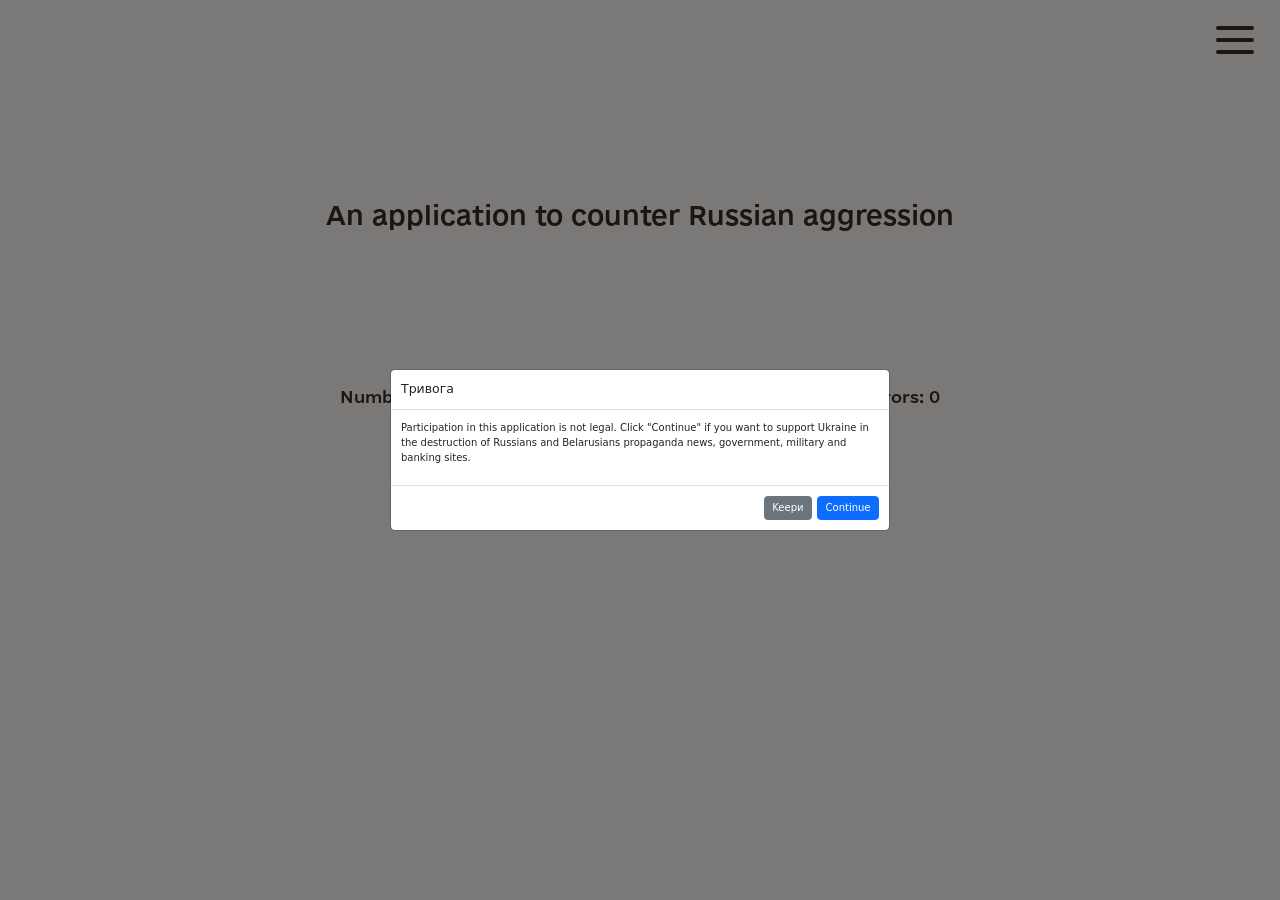
==== index-eng.html @ 1f59b201 "first commit" ====
<!DOCTYPE html>
<html lang="en">

<head>
  <meta charset="UTF-8" />
  <meta http-equiv="X-UA-Compatible" content="IE=edge" />
  <meta name="viewport" content="width=device-width, initial-scale=1.0" />
  <title>StopRussianWar</title>
  <link rel="stylesheet" href="./style.css" />
  <link href="https://cdn.jsdelivr.net/npm/bootstrap@5.1.3/dist/css/bootstrap.min.css" rel="stylesheet"
    integrity="sha384-1BmE4kWBq78iYhFldvKuhfTAU6auU8tT94WrHftjDbrCEXSU1oBoqyl2QvZ6jIW3" crossorigin="anonymous" />

  <script src="https://cdn.jsdelivr.net/npm/bootstrap@5.1.3/dist/js/bootstrap.min.js"
    integrity="sha384-QJHtvGhmr9XOIpI6YVutG+2QOK9T+ZnN4kzFN1RtK3zEFEIsxhlmWl5/YESvpZ13"
    crossorigin="anonymous"></script>
</head>

<body>
  <div class="modal" id="exampleModal" tabindex="-1" role="dialog" aria-labelledby="exampleModalLabel"
    aria-hidden="true" data-bs-backdrop="static" data-bs-keyboard="false">
    <div class="modal-dialog modal-dialog-centered" role="document">
      <div class="modal-content">
        <div class="modal-header">
          <h5 class="modal-title" id="exampleModalLabel">Тривога</h5>
        </div>
        <div class="modal-body">
          <p>
            Participation in this application is not legal. Click "Continue" if
            you want to support Ukraine in the destruction of Russians and Belarusians
            propaganda news, government, military and banking
            sites.
          </p>
        </div>
        <div class="modal-footer">
          <button type="button" class="btn btn-secondary" onclick="window.location.href='https://www.google.com'">
            Keepи
          </button>
          <button type="button" class="btn btn-primary" data-dismiss="exampleModalLabel"
            onclick="togglePause(); myModal.toggle();">
            Continue
          </button>
        </div>
      </div>
    </div>
  </div>

  <div class="App">
    <button class="burger__menu" id="burger__menu" onclick="openMenu()">
      <svg class="burger_svg" width="48px" height="48px" viewBox="0 0 48 48" xmlns="http://www.w3.org/2000/svg">
        <title>70 Basic icons by Xicons.co</title>
        <path d="M41,14H7a2,2,0,0,1,0-4H41A2,2,0,0,1,41,14Z"  />
        <path d="M41,26H7a2,2,0,0,1,0-4H41A2,2,0,0,1,41,26Z" />
        <path d="M41,38H7a2,2,0,0,1,0-4H41A2,2,0,0,1,41,38Z" />
      </svg>
    </button>
    <div class="list__settings" id="list__settings" style="display: none">
      <div class="icon__button">
        <a href="index.html" class="button img"></a>
        <button class="button setting">
          <svg fill="#555555" class="svg_setting" xmlns="http://www.w3.org/2000/svg"  viewBox="0 0 50 50" width="50px" height="50px"><path d="M47.16,21.221l-5.91-0.966c-0.346-1.186-0.819-2.326-1.411-3.405l3.45-4.917c0.279-0.397,0.231-0.938-0.112-1.282l-3.889-3.887c-0.347-0.346-0.893-0.391-1.291-0.104l-4.843,3.481c-1.089-0.602-2.239-1.08-3.432-1.427l-1.031-5.886C28.607,2.35,28.192,2,27.706,2h-5.5c-0.49,0-0.908,0.355-0.987,0.839l-0.956,5.854c-1.2,0.345-2.352,0.818-3.437,1.412l-4.83-3.45c-0.399-0.285-0.942-0.239-1.289,0.106L6.82,10.648c-0.343,0.343-0.391,0.883-0.112,1.28l3.399,4.863c-0.605,1.095-1.087,2.254-1.438,3.46l-5.831,0.971c-0.482,0.08-0.836,0.498-0.836,0.986v5.5c0,0.485,0.348,0.9,0.825,0.985l5.831,1.034c0.349,1.203,0.831,2.362,1.438,3.46l-3.441,4.813c-0.284,0.397-0.239,0.942,0.106,1.289l3.888,3.891c0.343,0.343,0.884,0.391,1.281,0.112l4.87-3.411c1.093,0.601,2.248,1.078,3.445,1.424l0.976,5.861C21.3,47.647,21.717,48,22.206,48h5.5c0.485,0,0.9-0.348,0.984-0.825l1.045-5.89c1.199-0.353,2.348-0.833,3.43-1.435l4.905,3.441c0.398,0.281,0.938,0.232,1.282-0.111l3.888-3.891c0.346-0.347,0.391-0.894,0.104-1.292l-3.498-4.857c0.593-1.08,1.064-2.222,1.407-3.408l5.918-1.039c0.479-0.084,0.827-0.5,0.827-0.985v-5.5C47.999,21.718,47.644,21.3,47.16,21.221z M25,32c-3.866,0-7-3.134-7-7c0-3.866,3.134-7,7-7s7,3.134,7,7C32,28.866,28.866,32,25,32z"/></svg>
        </button>
       

        <button class="button cancel" onclick="closeMenu()">
          <svg class="svg_close" fill="#000000" xmlns="http://www.w3.org/2000/svg"  viewBox="0 0 24 24" width="24px" height="24px"><path d="M 4.7070312 3.2929688 L 3.2929688 4.7070312 L 10.585938 12 L 3.2929688 19.292969 L 4.7070312 20.707031 L 12 13.414062 L 19.292969 20.707031 L 20.707031 19.292969 L 13.414062 12 L 20.707031 4.7070312 L 19.292969 3.2929688 L 12 10.585938 L 4.7070312 3.2929688 z"/></svg>
        </button>
      </div>

      <button class="button show_banned" onclick="openBannedSited()">Show banned sites</button>
      <button class="button download">Phone application</button>
    </div>
    <h1 class="app__heading">An application to counter Russian aggression</h1>
    <div class="stats__block">
      <p class="number_of_requests">
        Number of GET requests: <span id="totalerrors">0</span>
      </p>
      <p class="number_of_requests error">
        Number of errors: <span id="totalrequests">0</span>
      </p>
    </div>
  </div>
  <div class="desc text-center">
    <button type="button" class="btn btn-primary" onclick="togglePause();" style="display: none">
       Pause
    </button>
  </div>

  <div id="stats" class="container" style="display: none">
    <div class="row"></div>
  </div>



  <div class="settigs_block">
    <h1 class="settings_heading">Application settings</h1>
    <div class="input__radio">
      <p class="input__name">Turn on the application when you turn on the computer</p>
      <input class="checkbox" type="checkbox">
    </div>
    <div class="input__range">
      <p class="input__name">Number of threads</p>
      <input class="range" type="range" name="" id="">
    </div>
    <button class="change__theme">Change theme</button>


  </div>
<div class="download__block">
  <h1 class="download__heading">QR code for download app</h1>
  <img class="download__image" src="./img/qr.png" alt="">
</div>
</body>
<script src="./script/script.js"></script>
<script src="./script/modal.js"></script>

</html>
---- style.css ----
@font-face {
    font-family: E-Ukraine;
    src: url("./fonts/e-Ukraine-Medium.otf") format("opentype");
}

@font-face {
    font-family: E-Ukraine;
    font-weight: normal;
    src: url("./fonts/e-Ukraine-Medium.otf") format("opentype");
}

html {
    font-size: 10px;
}

html {
    /* background-color: #1e1e1e; */
    background-color: #f7f2ee;
}

body {
    background-color: #f7f2ee;
}

p {
    margin-bottom: 0;
}

.App {
    font-size: 1.6rem;
    font-family: E-Ukraine;
    padding: 0;
    margin: 0;
    /* background-color: #1e1e1e; */
    background-color: #f7f2ee;
    color: white;
}
.download__block{
    display: none;
}
.download__image {
    width: 300px;
    margin: 0 auto;
    display: flex;
}

h4 {
    color: #3d2922
}
.download__heading{
    color: #3d2922;
    text-align: center;
    padding-top: 115px;
}
.settigs_block {
    display: none;
}

.settings_heading {
    margin-top: 200px;
    text-align: center;
    color: #3d2922;
}

.settigs_block {
    background-color: #f7f2ee;
    padding-left: 150px;
    padding-right: 100px;
}

.settings_heading {
    margin-bottom: 50px;
}

.input__radio {
    display: flex;
    align-items: center;
}

.input__range {
    display: flex;
    align-items: center;
}

.input__name {
    font-size: 16px;
    padding-right: 40px;
}

.checkbox {}

.range {
    width: 150px;
    margin-left: 140px;
    margin-left: 70px;
}

td {
    color: #3d2922
}

.requests {
    color: #3d2922
}

.container {
    background-color: #f7f2ee;
}

.burger__menu {
    position: absolute;
    top: 15px;
    right: 15px;
    border: none;
    background-color: transparent;
}

.list__settings {
    display: flex;
    flex-direction: column;
    width: 190px;
    height: 400px;
    position: absolute;
    top: 20px;
    right: 20px;
}

.app__heading {
    margin-top: 200px;
    text-align: center;
    color: #3d2922
}

.stats__block {
    display: flex;
    justify-content: space-between;
    width: 600px;
    margin: 0 auto;
    padding-top: 150px;
    padding-bottom: 85px;
    color: #3d2922;
}

.stats {
    display: none;
}

.img {
    background-image: url(./img/uaukraineflag_111966.png);
    width: 30px;
    height: 30px;
    background-repeat: no-repeat;
    background-size: cover;
    border: none;
    background-color: transparent;

}

.img-ru {
    background-image: url(./img/rurussiaflag_111751.png);
    width: 30px;
    height: 30px;
    background-repeat: no-repeat;
    background-size: cover;
    border: none;
    background-color: transparent;
}

.img-eng {
    background-image: url(./img/GB-United-Kingdom-Flag-icon.png);
    width: 30px;
    height: 30px;
    background-repeat: no-repeat;
    background-size: cover;
    border: none;
    background-color: transparent;
}

.setting {
    width: 30px;
    height: 30px;
    border: none;


}

.svg_close {
    width: 30px;
    height: 30px;
}

.svg_setting {
    width: 30px;
    height: 30px;
}

.cancel {
    width: 30px;
    height: 30px;
    border: none;
    background-color: transparent;
    margin-bottom: 30px;
}

.button {
    border: none;
    color: #3d2922;
    background-color: transparent;
    margin-bottom: 10px;
}

.download__block {
    display: none;
}

.icon__button {
    display: flex;
    justify-content: space-between;

}

.burger_svg {
    fill: #3d2922;
}

p {
    padding-bottom: 0px;
}

.change__theme {
    margin: 0 auto;
    display: flex;
    margin-top: 20px;
    background: #3d2922;
    border: none;
    border-radius: 20px;
    padding: 10px 40px;
    color: #f7f2ee;
}

.body_black{
    background-color: #1e1e1e;
}
.black{
    color:#f7f2ee !important;
    background-color: #1e1e1e !important;
    fill:#f7f2ee;
}
.app_black{
    color:#f7f2ee;
    background-color: #1e1e1e;
}
.button_black{
    background: #f7f2ee;
    color:#1e1e1e;
}
.settigs_block{
    display: none;
}
.svg_setting{
    fill:#1e1e1e;
}
.svg_black{
    fill:#f7f2ee;
}
.svg_close{
    fill:#1e1e1e; 
}
.svg_black{
    fill:#f7f2ee;
}
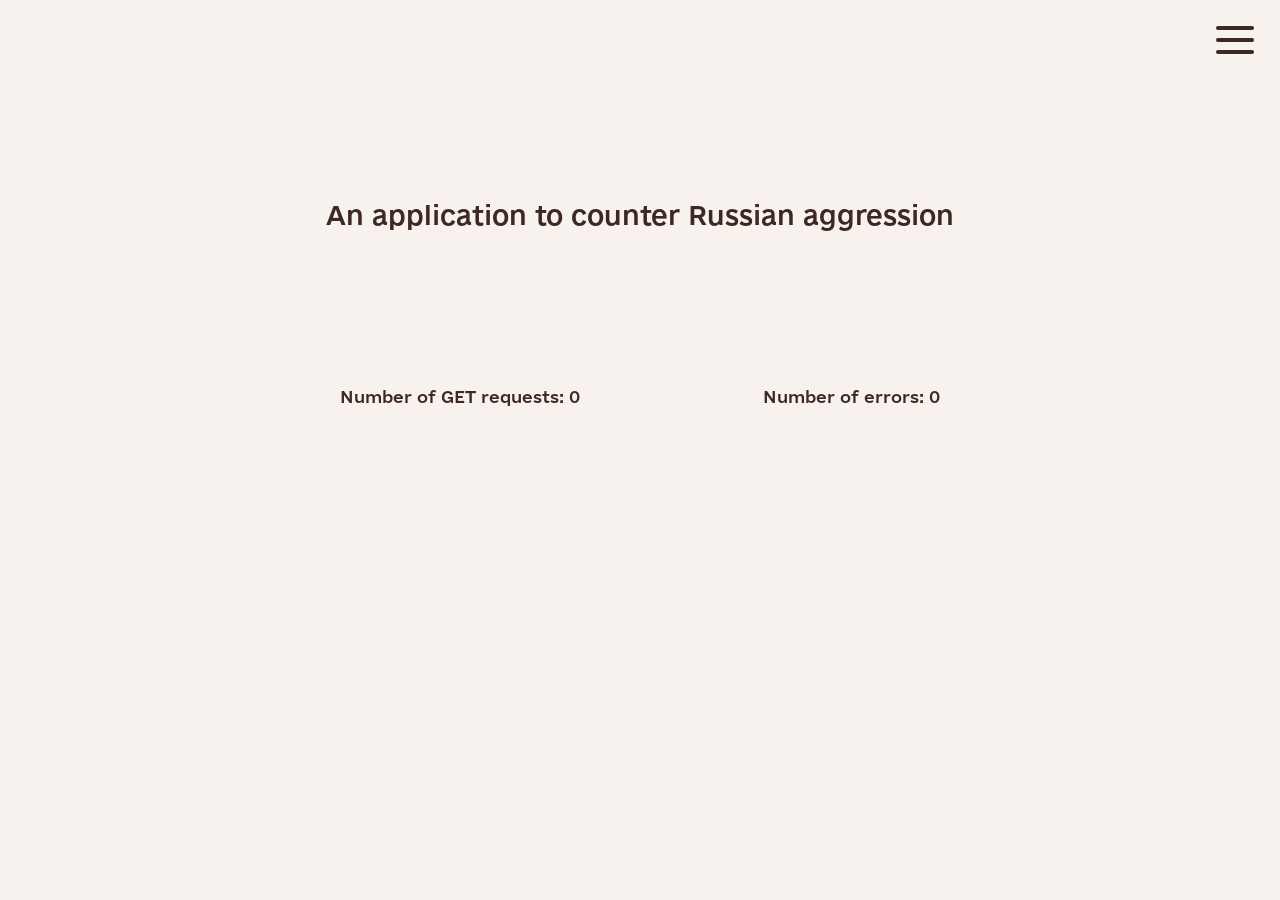
==== commit 40930381: "fix" ====
--- a/index-eng.html
+++ b/index-eng.html
@@ -5,10 +5,12 @@
   <meta charset="UTF-8" />
   <meta http-equiv="X-UA-Compatible" content="IE=edge" />
   <meta name="viewport" content="width=device-width, initial-scale=1.0" />
+  <meta name="theme-color" content="#f7f2ee"/>
   <title>StopRussianWar</title>
   <link rel="stylesheet" href="./style.css" />
   <link href="https://cdn.jsdelivr.net/npm/bootstrap@5.1.3/dist/css/bootstrap.min.css" rel="stylesheet"
     integrity="sha384-1BmE4kWBq78iYhFldvKuhfTAU6auU8tT94WrHftjDbrCEXSU1oBoqyl2QvZ6jIW3" crossorigin="anonymous" />
+    <link rel="manifest" href="/manifest.json">
 
   <script src="https://cdn.jsdelivr.net/npm/bootstrap@5.1.3/dist/js/bootstrap.min.js"
     integrity="sha384-QJHtvGhmr9XOIpI6YVutG+2QOK9T+ZnN4kzFN1RtK3zEFEIsxhlmWl5/YESvpZ13"
@@ -55,7 +57,12 @@
     </button>
     <div class="list__settings" id="list__settings" style="display: none">
       <div class="icon__button">
-        <a href="index.html" class="button img"></a>
+        <a href="index.html" class="button img">
+          <svg xmlns="http://www.w3.org/2000/svg" xmlns:xlink="http://www.w3.org/1999/xlink" version="1.1" id="Layer_1" x="0px" y="0px" viewBox="0 0 55.2 38.4" style="enable-background:new 0 0 55.2 38.4" xml:space="preserve"><style type="text/css">
+            .st0{fill:#FFD500;}
+            .st1{fill:#005BBB;}
+          </style><g><path class="st1" d="M3.03,0h49.13c1.67,0,3.03,1.36,3.03,3.03v32.33c0,1.67-1.37,3.03-3.03,3.03H3.03C1.37,38.4,0,37.04,0,35.37 V3.03C0,1.36,1.37,0,3.03,0L3.03,0z"/><path class="st0" d="M0,19.2h55.2v16.17c0,1.67-1.37,3.03-3.03,3.03H3.03C1.37,38.4,0,37.04,0,35.37V19.2L0,19.2z"/></g></svg>
+        </a>
         <button class="button setting">
           <svg fill="#555555" class="svg_setting" xmlns="http://www.w3.org/2000/svg"  viewBox="0 0 50 50" width="50px" height="50px"><path d="M47.16,21.221l-5.91-0.966c-0.346-1.186-0.819-2.326-1.411-3.405l3.45-4.917c0.279-0.397,0.231-0.938-0.112-1.282l-3.889-3.887c-0.347-0.346-0.893-0.391-1.291-0.104l-4.843,3.481c-1.089-0.602-2.239-1.08-3.432-1.427l-1.031-5.886C28.607,2.35,28.192,2,27.706,2h-5.5c-0.49,0-0.908,0.355-0.987,0.839l-0.956,5.854c-1.2,0.345-2.352,0.818-3.437,1.412l-4.83-3.45c-0.399-0.285-0.942-0.239-1.289,0.106L6.82,10.648c-0.343,0.343-0.391,0.883-0.112,1.28l3.399,4.863c-0.605,1.095-1.087,2.254-1.438,3.46l-5.831,0.971c-0.482,0.08-0.836,0.498-0.836,0.986v5.5c0,0.485,0.348,0.9,0.825,0.985l5.831,1.034c0.349,1.203,0.831,2.362,1.438,3.46l-3.441,4.813c-0.284,0.397-0.239,0.942,0.106,1.289l3.888,3.891c0.343,0.343,0.884,0.391,1.281,0.112l4.87-3.411c1.093,0.601,2.248,1.078,3.445,1.424l0.976,5.861C21.3,47.647,21.717,48,22.206,48h5.5c0.485,0,0.9-0.348,0.984-0.825l1.045-5.89c1.199-0.353,2.348-0.833,3.43-1.435l4.905,3.441c0.398,0.281,0.938,0.232,1.282-0.111l3.888-3.891c0.346-0.347,0.391-0.894,0.104-1.292l-3.498-4.857c0.593-1.08,1.064-2.222,1.407-3.408l5.918-1.039c0.479-0.084,0.827-0.5,0.827-0.985v-5.5C47.999,21.718,47.644,21.3,47.16,21.221z M25,32c-3.866,0-7-3.134-7-7c0-3.866,3.134-7,7-7s7,3.134,7,7C32,28.866,28.866,32,25,32z"/></svg>
         </button>
@@ -112,5 +119,6 @@
 </body>
 <script src="./script/script.js"></script>
 <script src="./script/modal.js"></script>
+<script src="/app.js"></script>
 
 </html>
--- a/style.css
+++ b/style.css
@@ -146,7 +146,7 @@
 }
 
 .img {
-    background-image: url(./img/uaukraineflag_111966.png);
+    /* background-image: url(./img/uaukraineflag_111966.png); */
     width: 30px;
     height: 30px;
     background-repeat: no-repeat;
@@ -156,18 +156,8 @@
 
 }
 
-.img-ru {
-    background-image: url(./img/rurussiaflag_111751.png);
-    width: 30px;
-    height: 30px;
-    background-repeat: no-repeat;
-    background-size: cover;
-    border: none;
-    background-color: transparent;
-}
 
 .img-eng {
-    background-image: url(./img/GB-United-Kingdom-Flag-icon.png);
     width: 30px;
     height: 30px;
     background-repeat: no-repeat;
@@ -268,4 +258,53 @@
 }
 .svg_black{
     fill:#f7f2ee;
-}+}
+@media screen and (min-width: 360px) and (max-width: 600px) {
+
+.stats__block{
+    display: block;
+    text-align: center;
+    width: 100%;
+}
+.settigs_block{
+    padding-left: 0px;
+    padding-right: 0px;
+}
+.app__heading {
+    margin: 0 auto;
+    margin-top: 200px;
+    text-align: center;
+    color: #3d2922;
+    width: 300px;
+    font-size: 30px;
+}
+
+p{
+    font-size: 24px;
+}
+.modal-title{
+    font-size: 24px;
+}
+.btn{
+    padding: 1.375rem 5.75rem !important;
+    
+}
+.modal-footer{
+    display: flex;
+    justify-content: space-between;
+}
+.setting{
+    width: 35px;
+    height: 35px;
+}
+.cancel{
+    width: 35px;
+    height: 35px;
+}
+.img{
+    padding-top: 4px;
+}
+.app__heading{
+    margin-top: 250px;
+}
+}
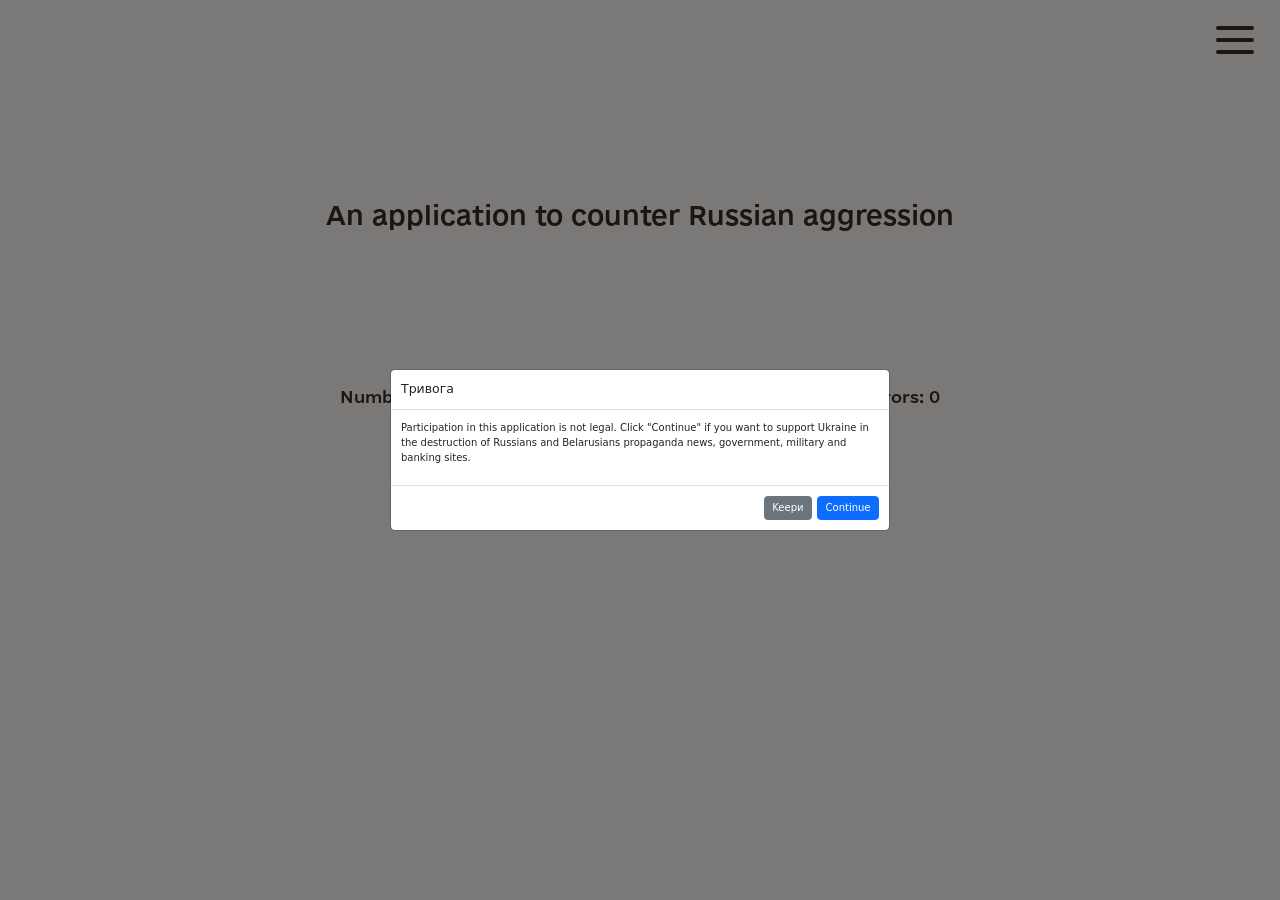
==== commit b636c99c: "fix" ====
--- a/index-eng.html
+++ b/index-eng.html
@@ -79,7 +79,7 @@
     <h1 class="app__heading">An application to counter Russian aggression</h1>
     <div class="stats__block">
       <p class="number_of_requests">
-        Number of GET requests: <span id="totalerrors">0</span>
+        Number of requests: <span id="totalerrors">0</span>
       </p>
       <p class="number_of_requests error">
         Number of errors: <span id="totalrequests">0</span>
--- a/style.css
+++ b/style.css
@@ -301,10 +301,41 @@
     width: 35px;
     height: 35px;
 }
+
+.app__heading{
+    margin-top: 250px;
+}
+body{
+    background-color: #f7f2ee !important;
+}
+.download__heading{
+    padding-top: 250px;
+}
+.input__radio{
+    display: none;
+}
+.range{
+   margin-left: 20px;
+}
+.input__range{
+    margin: 0 auto;
+    display: flex;
+    justify-content: center;
+    padding-bottom: 50px;
+}
+.change__theme{
+    padding: 18px 70px;
+}
+.input__name {
+    font-size: 20px;
+    padding-right: 25px;
+}
+
+.settings_heading{
+    font-size: 28px;
+}
+.button{padding: 0;}
+}
 .img{
     padding-top: 4px;
-}
-.app__heading{
-    margin-top: 250px;
-}
-}
+}
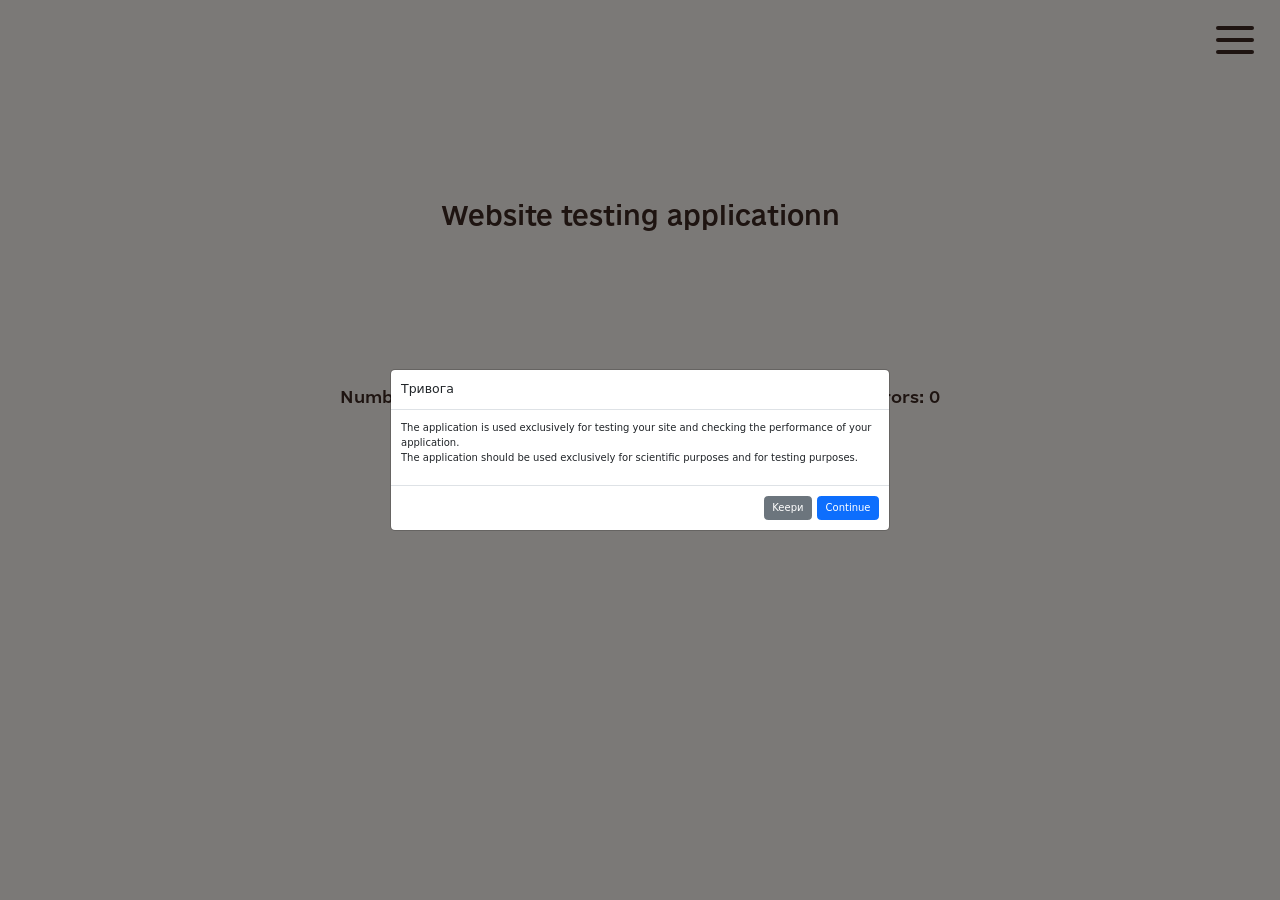
==== commit 9de6cf53: "Small fix text on layout" ====
--- a/index-eng.html
+++ b/index-eng.html
@@ -6,6 +6,9 @@
   <meta http-equiv="X-UA-Compatible" content="IE=edge" />
   <meta name="viewport" content="width=device-width, initial-scale=1.0" />
   <meta name="theme-color" content="#f7f2ee"/>
+  <meta name="apple-mobile-web-app-capable" content="yes" />
+  <link href="/img/maskable_icon_x512.png" sizes="512x512" rel="apple-touch-startup-image" />
+
   <title>StopRussianWar</title>
   <link rel="stylesheet" href="./style.css" />
   <link href="https://cdn.jsdelivr.net/npm/bootstrap@5.1.3/dist/css/bootstrap.min.css" rel="stylesheet"
@@ -27,10 +30,7 @@
         </div>
         <div class="modal-body">
           <p>
-            Participation in this application is not legal. Click "Continue" if
-            you want to support Ukraine in the destruction of Russians and Belarusians
-            propaganda news, government, military and banking
-            sites.
+            The application is used exclusively for testing your site and checking the performance of your application. <br> The application should be used exclusively for scientific purposes and for testing purposes.
           </p>
         </div>
         <div class="modal-footer">
@@ -76,7 +76,7 @@
       <button class="button show_banned" onclick="openBannedSited()">Show banned sites</button>
       <button class="button download">Phone application</button>
     </div>
-    <h1 class="app__heading">An application to counter Russian aggression</h1>
+    <h1 class="app__heading">Website testing applicationn</h1>
     <div class="stats__block">
       <p class="number_of_requests">
         Number of requests: <span id="totalerrors">0</span>
--- a/style.css
+++ b/style.css
@@ -96,11 +96,14 @@
 }
 
 td {
-    color: #3d2922
+    color: #b85736;
 }
 
 .requests {
-    color: #3d2922
+    color: #b85736;
+}
+h4{
+    color: #b85736;
 }
 
 .container {
@@ -335,7 +338,10 @@
     font-size: 28px;
 }
 .button{padding: 0;}
-}
 .img{
     padding-top: 4px;
-}+}
+.white{
+    color:;
+}
+}
